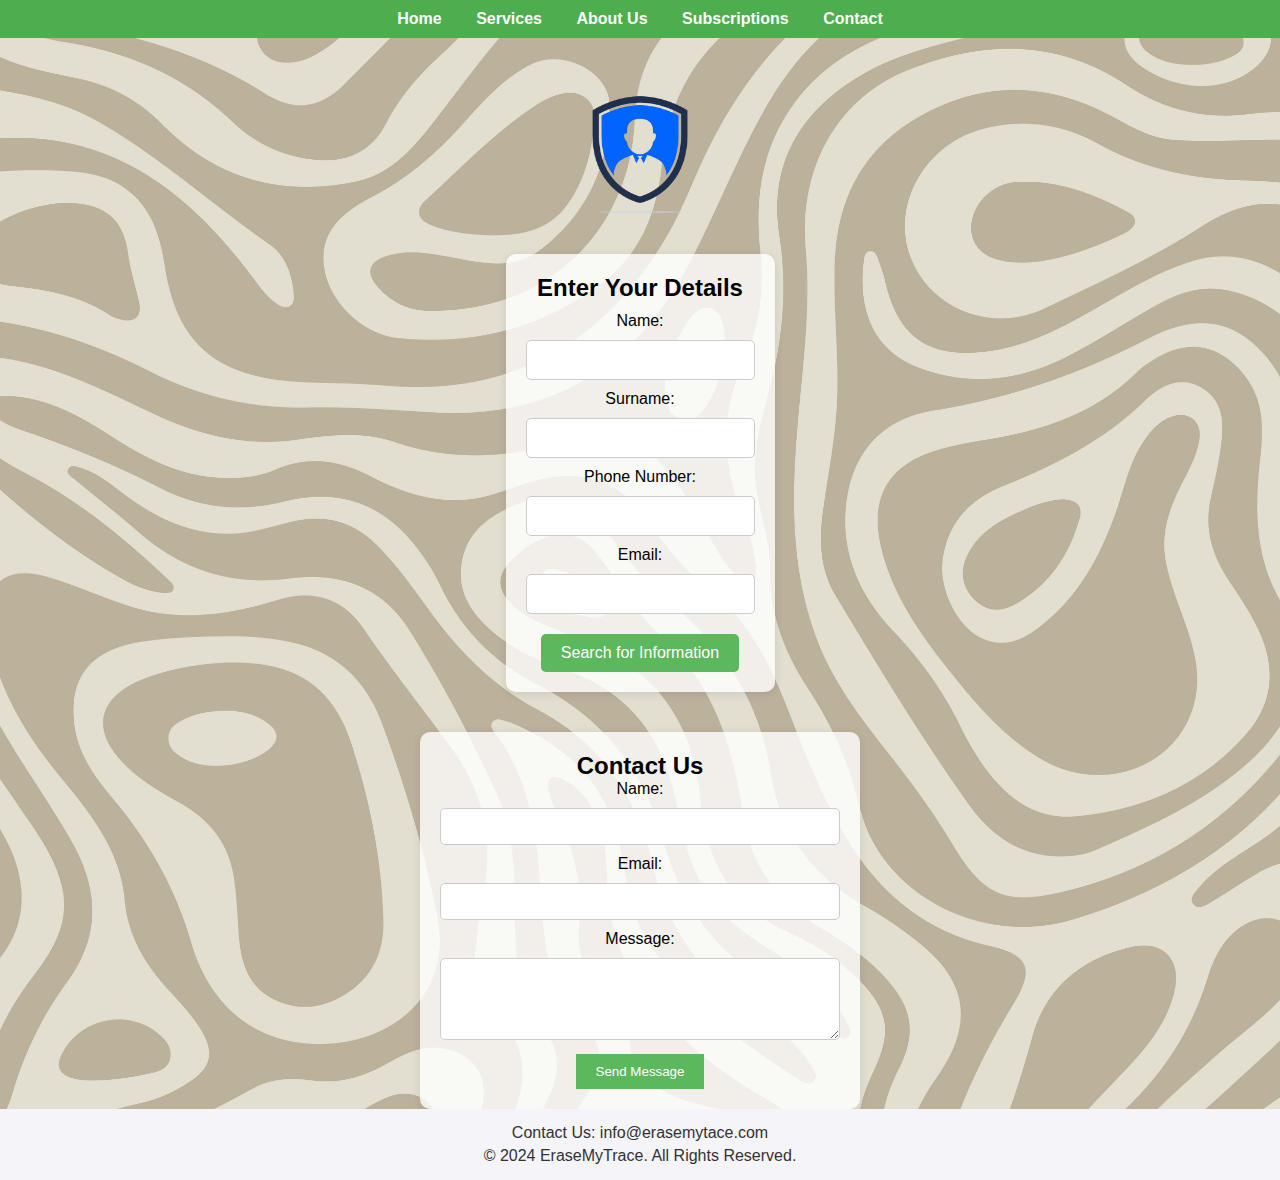
==== index.html @ b4e5f5b9 "added the files" ====
<!DOCTYPE html>
<html lang="en">
<head>
    <meta charset="UTF-8">
    <meta name="viewport" content="width=device-width, initial-scale=1.0">
    <title>EraseMyTrace</title>
    <link rel="stylesheet" href="css/styles.css">
</head>
<body>

    <!-- Navigation Bar -->
    <nav class="navbar">
        <ul>
            <li><a href="index.html">Home</a></li>
            <li><a href="services.html">Services</a></li>
            <li><a href="about-us.html">About Us</a></li>
            <li><a href="subscriptions.html">Subscriptions</a></li>
            <li><a href="#contact-section">Contact</a></li>
        </ul>
    </nav>

    <!-- Logo -->
    <div class="logo-container">
        <img src="assets/images/logo.png" alt="EraseMyTrace Logo" class="logo">
    </div>

    <!-- User Input Form -->
    <div class="input-form">
        <h2>Enter Your Details</h2>
        <label for="name">Name:</label>
        <input type="text" id="name" required>
        
        <label for="surname">Surname:</label>
        <input type="text" id="surname" required>
        
        <label for="phone">Phone Number:</label>
        <input type="tel" id="phone" required>
        
        <label for="email">Email:</label>
        <input type="email" id="email" required>
        
        <button onclick="startSearch()">Search for Information</button>
    </div>

    <!-- Scanning Animation Container -->
    <div class="scanning-container" style="display: none;">
        <div class="scanning-text">Searching for your information...</div>
        <div class="loading-dots">
            <div class="dot"></div>
            <div class="dot"></div>
            <div class="dot"></div>
        </div>
    </div>

    <!-- Results Section -->
    <div class="results" style="display: none;">
        <p id="results-count"></p>
        <button onclick="window.location.href='payment.html'">Proceed to Payment to Remove Data</button>
    </div>

    <!-- Contact Section -->
    <div id="contact-section" class="contact-section">
        <h2>Contact Us</h2>
        <form id="contact-form">
            <label for="contact-name">Name:</label>
            <input type="text" id="contact-name" required>
            
            <label for="contact-email">Email:</label>
            <input type="email" id="contact-email" required>
            
            <label for="contact-message">Message:</label>
            <textarea id="contact-message" rows="4" required></textarea>
            
            <button type="submit">Send Message</button>
        </form>
    </div>

    <!-- Footer Section -->
    <footer class="footer">
        <div class="contact-info">
            <p>Contact Us: info@erasemytace.com</p>
        </div>
        <div class="copyright">
            <p>&copy; 2024 EraseMyTrace. All Rights Reserved.</p>
        </div>
    </footer>

    <script src="js/scripts.js"></script>
</body>
</html>
---- css/styles.css ----
/* Basic reset */
* {
    margin: 0;
    padding: 0;
    box-sizing: border-box;
}

body {
    font-family: Arial, sans-serif;
    display: flex;
    flex-direction: column;
    align-items: center;
    justify-content: center;
    min-height: 100vh;
    background-color: #f4f4f9;
    background-image: url('../assets/images/background.jpg'); /* Add your background image path here */
    background-size: cover; /* Cover the whole page */
}

/* Navigation Bar Styling */
.navbar {
    background-color: #4cae4c; /* Same as button color */
    padding: 10px;
    text-align: center;
    position: fixed;
    top: 0;
    width: 100%;
    z-index: 1000;
}

.navbar ul {
    list-style: none;
}

.navbar li {
    display: inline;
    margin: 0 15px;
}

.navbar a {
    color: #fff;
    text-decoration: none;
    font-weight: bold;
}

.navbar a:hover {
    text-decoration: underline;
}

/* Footer Styling */
.footer {
    background-color: #f4f4f9;
    padding: 10px;
    text-align: center;
    position: relative;
    bottom: 0;
    width: 100%;
}

.footer .contact-info,
.footer .copyright {
    margin: 5px 0;
    color: #333;
}

/* Logo Styling */
.logo-container {
    text-align: center;
    margin: 80px 0 20px; /* Added margin to accommodate fixed navbar */
}

.logo {
    max-width: 150px; /* Adjust as needed */
    height: auto;
}

/* Input Form */
.input-form {
    text-align: center;
    margin-bottom: 20px;
    background-color: rgba(255, 255, 255, 0.8); /* White background with some opacity */
    padding: 20px;
    border-radius: 10px;
    box-shadow: 0 2px 10px rgba(0, 0, 0, 0.1); /* Subtle shadow */
}

.input-form label, .input-form input {
    display: block;
    margin: 10px 0;
}

.input-form input {
    padding: 10px;
    width: 100%;
    max-width: 300px;
    font-size: 1rem;
    border: 1px solid #ccc; /* Border styling */
    border-radius: 5px; /* Rounded corners */
}

.input-form button {
    margin-top: 10px;
    padding: 10px 20px;
    font-size: 1rem;
    color: #fff;
    background-color: #5cb85c;
    border: none;
    cursor: pointer;
    border-radius: 5px;
    transition: background-color 0.3s ease;
}

.input-form button:hover {
    background-color: #4cae4c;
}

/* Scanning Container */
.scanning-container {
    text-align: center;
    margin-top: 20px;
}

.scanning-text {
    font-size: 1.5rem;
    margin-bottom: 20px;
}

/* Loading Dots Animation */
.loading-dots {
    display: flex;
    justify-content: center;
    align-items: center;
}

.dot {
    width: 15px;
    height: 15px;
    background-color: #4cae4c; /* Same color as the navbar */
    border-radius: 50%;
    margin: 0 5px;
    animation: pulse 1s infinite;
}

.dot:nth-child(1) {
    animation-delay: 0s;
}

.dot:nth-child(2) {
    animation-delay: 0.2s;
}

.dot:nth-child(3) {
    animation-delay: 0.4s;
}

@keyframes pulse {
    0%, 100% {
        transform: scale(1);
        opacity: 1;
    }
    50% {
        transform: scale(1.5);
        opacity: 0.5;
    }
}

/* Results Section */
.results {
    text-align: center;
    margin-top: 20px;
}

/* Contact Section */
.contact-section {
    text-align: center;
    margin-top: 20px;
    background-color: rgba(255, 255, 255, 0.8); /* White background with some opacity */
    padding: 20px;
    border-radius: 10px;
    box-shadow: 0 2px 10px rgba(0, 0, 0, 0.1); /* Subtle shadow */
}

.contact-section form {
    max-width: 400px;
    margin: auto;
}

.contact-section input,
.contact-section textarea {
    width: 100%;
    padding: 10px;
    margin: 10px 0;
    border: 1px solid #ccc; /* Border styling */
    border-radius: 5px; /* Rounded corners */
}

.contact-section button {
    padding: 10px 20px;
    background-color: #5cb85c;
    color: white;
    border: none;
    cursor: pointer;
}

.contact-section button:hover {
    background-color: #4cae4c;
}

/* Subscription Packages */
.subscriptions-section {
    display: flex;
    flex-direction: column; /* Stack items vertically */
    align-items: center; /* Center align the packages */
    margin-top: 40px; /* Space above the subscription section */
}

.subscriptions-section h1 {
    margin-bottom: 20px; /* Space below the heading */
    text-align: center; /* Center the heading text */
}

.subscription-package {
    display: flex;
    flex-direction: column;
    align-items: center; /* Center the images horizontally */
    margin: 20px; /* Space out each subscription package */
    max-width: 200px; /* Control max width */
}

.subscription-package img {
    max-width: 100%; /* Make images responsive */
    height: auto; /* Maintain aspect ratio */
    border-radius: 10px; /* Optional: Add rounded corners */
    box-shadow: 0 2px 10px rgba(0, 0, 0, 0.1); /* Optional: Add shadow */
}

.subscription-package h2 {
    font-size: 1.5rem; /* Adjust as needed */
    margin-top: 10px; /* Space above the title */
    color: #333; /* Change color as needed */
}

.subscription-package p {
    text-align: center; /* Center text in the paragraph */
}

/* Payment Section */
.payment-section {
    max-width: 400px;
    margin: 20px auto;
    padding: 20px;
    background-color: rgba(255, 255, 255, 0.8); /* White background with some opacity */
    border-radius: 5px;
    box-shadow: 0 0 10px rgba(0, 0, 0, 0.1);
}

.payment-section h2 {
    text-align: center;
    margin-bottom: 20px;
}

.payment-section label, .payment-section input {
    display: block;
    margin: 10px 0;
}

.payment-section input {
    padding: 10px;
    width: 100%;
    font-size: 1rem;
    border: 1px solid #ccc; /* Border styling */
    border-radius: 5px; /* Rounded corners */
}

.payment-section button {
    margin-top: 10px;
    padding: 10px 20px;
    font-size: 1rem;
    color: #fff;
    background-color: #5cb85c;
    border: none;
    cursor: pointer;
    border-radius: 5px;
    transition: background-color 0.3s ease;
}

.payment-section button:hover {
    background-color: #4cae4c;
}

.payment-amount {
    font-size: 1.5rem;
    font-weight: bold;
    text-align: center;
    margin: 20px 0;
    color: #5cb85c; /* You can change the color as needed */
}

/* Payment Section Ends */
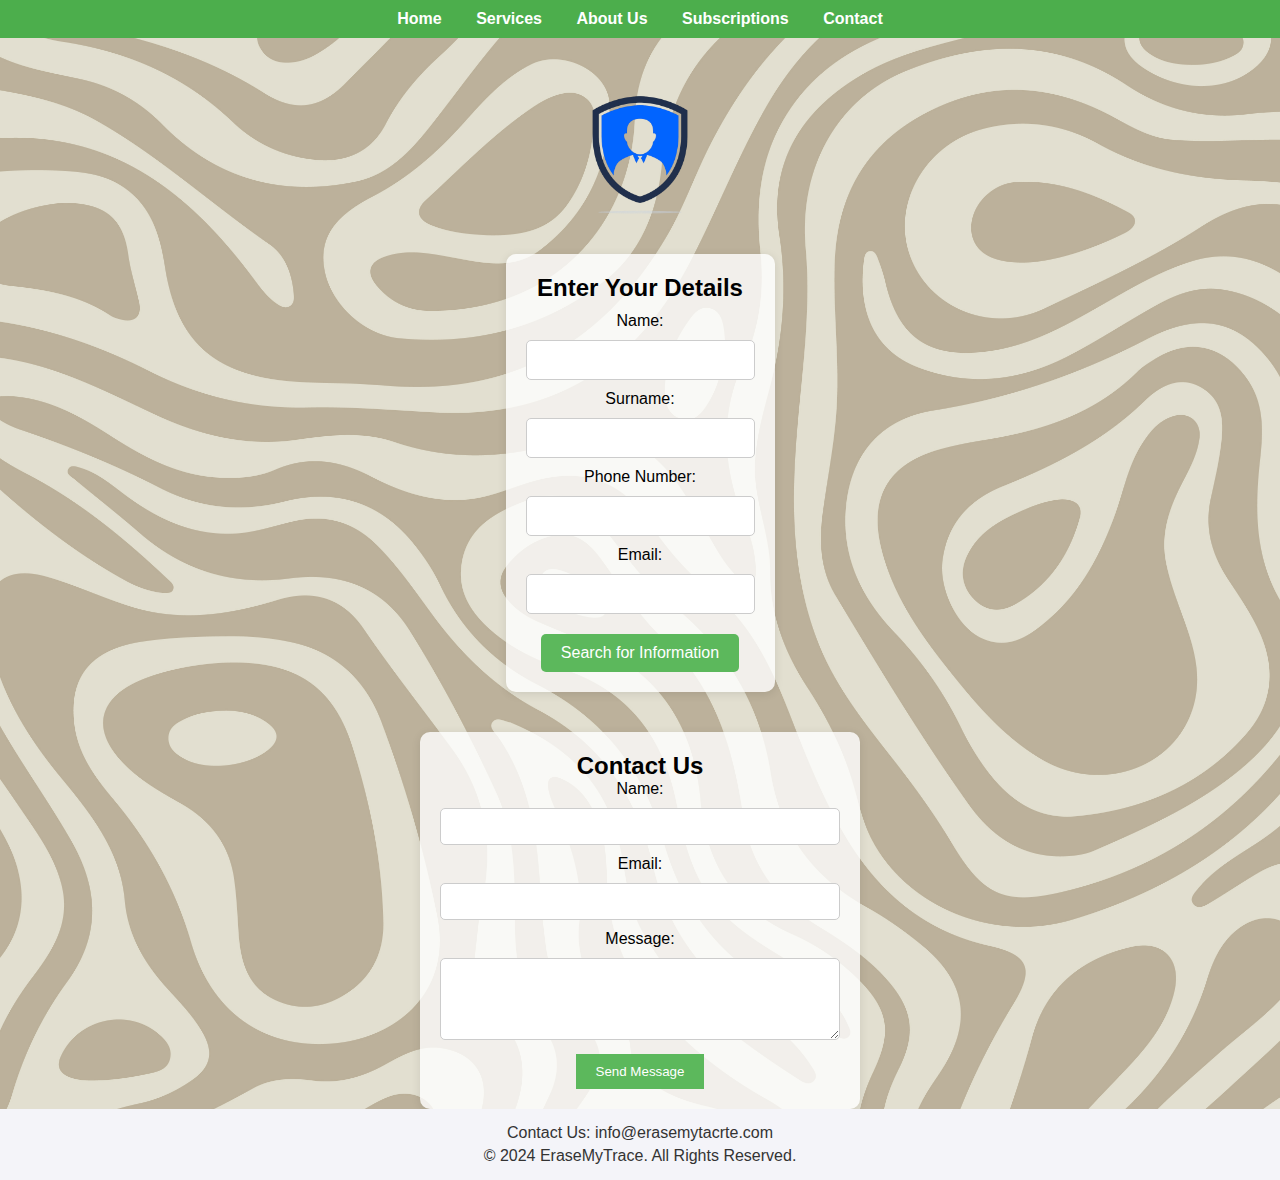
==== commit 793484bf: "Docker files added" ====
--- a/index.html
+++ b/index.html
@@ -78,7 +78,7 @@
     <!-- Footer Section -->
     <footer class="footer">
         <div class="contact-info">
-            <p>Contact Us: info@erasemytace.com</p>
+            <p>Contact Us: info@erasemytacrte.com</p>
         </div>
         <div class="copyright">
             <p>&copy; 2024 EraseMyTrace. All Rights Reserved.</p>
--- a/css/styles.css
+++ b/css/styles.css
@@ -244,6 +244,25 @@
     text-align: center; /* Center text in the paragraph */
 }
 
+.price {
+    font-size: 1.2em; /* Slightly larger font size */
+    color: #007BFF; /* Bootstrap primary color for emphasis */
+    margin-top: 10px; /* Add some space above the price */
+}
+
+
+.discounted {
+    color: #28a745; /* Green color for the discounted price */
+    font-weight: bold; /* Make it bold */
+}
+
+.original {
+    color: #dc3545; /* Red color for the original price */
+    text-decoration: line-through; /* Strike-through for the original price */
+    margin-left: 10px; /* Add some space between the discounted and original prices */
+}
+
+
 /* Payment Section */
 .payment-section {
     max-width: 400px;
